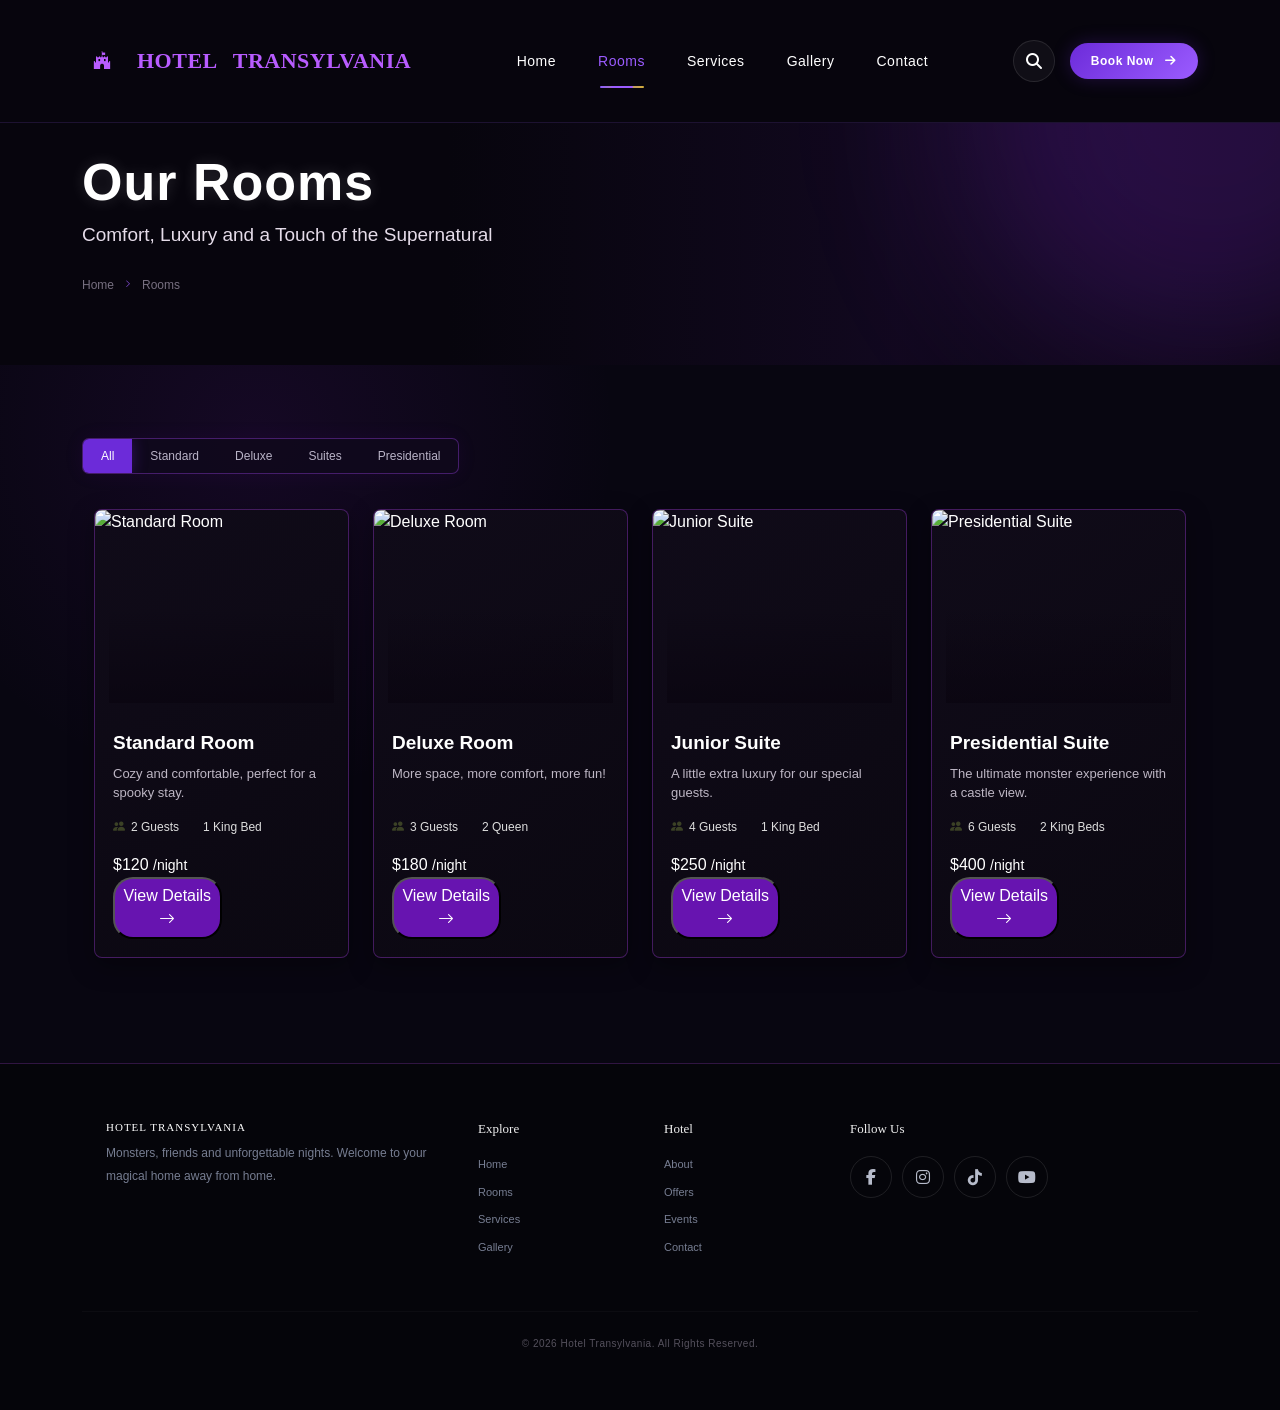
==== index1.html @ 51af5bbf "hotel 1 finish" ====
<!DOCTYPE html>
<html lang="en">

<head>
    <meta charset="UTF-8">
    <meta name="viewport" content="width=device-width, initial-scale=1.0">

    <title>Our Rooms | Hotel Transylvania</title>

    <!-- Bootstrap -->
    <link href="https://cdn.jsdelivr.net/npm/bootstrap@5.3.3/dist/css/bootstrap.min.css" rel="stylesheet">

    <!-- Bootstrap Icons -->
    <link rel="stylesheet"
        href="https://cdn.jsdelivr.net/npm/bootstrap-icons@1.11.3/font/bootstrap-icons.min.css">

    <!-- CSS -->
    <link rel="stylesheet" href="style.css">
    <link rel="icon" type="image/svg+xml" href="../brand.png" >
    <link rel="stylesheet" href="https://cdnjs.cloudflare.com/ajax/libs/font-awesome/6.5.2/css/all.min.css">

</head>

<body>
  
<nav class="navbar navbar-expand-lg fixed-top">
    <div class="container">
        <a class="navbar-brand" href="#">
            <span class="logo-icon"><i class="fa-brands fa-fort-awesome"></i></span>
            <span>HOTEL</span>
            <span>TRANSYLVANIA</span>
        </a>

        <button class="navbar-toggler" type="button" data-bs-toggle="collapse" data-bs-target="#navbarMenu">
            <i class="fa-solid fa-bars"></i>
        </button>

        <div class="collapse navbar-collapse" id="navbarMenu">
            <ul class="navbar-nav mx-auto">
                <li class="nav-item"><a class="nav-link" href="index.html">Home</a></li>
                <li class="nav-item"><a class="nav-link active" href="index1.html">Rooms</a></li>
                <li class="nav-item"><a class="nav-link" href="index3.html">Services</a></li>
                <li class="nav-item"><a class="nav-link" href="index4.html">Gallery</a></li>
                <li class="nav-item"><a class="nav-link" href="index2.html">Contact</a></li>
            </ul>

            <div class="nav-right">
               <a href="index.html" class="icon-btn" aria-label="Search">
    <i class="fa-solid fa-magnifying-glass"></i>
</a>
                <a href="index2.html" class="book-btn">Book Now <i class="fa-solid fa-arrow-right"></i></a>
            </div>
        </div>
    </div>
</nav>

    


    <section class="rooms-hero">

        <div class="hero-overlay"></div>

        <div class="container hero-content">

            <h1>Our Rooms</h1>

            <p>
                Comfort, Luxury and a Touch of the Supernatural
            </p>

            <div class="breadcrumb-custom">
                <span>Home</span>
                <i class="bi bi-chevron-right"></i>
                <span>Rooms</span>
            </div>

        </div>

    </section>



    <section class="rooms-section">

        <div class="container">

            <!-- FILTER BUTTONS -->

            <div class="room-filter">

                <button class="filter-btn active" data-filter="all">
                    All
                </button>

                <button class="filter-btn" data-filter="standard">
                    Standard
                </button>

                <button class="filter-btn" data-filter="deluxe">
                    Deluxe
                </button>

                <button class="filter-btn" data-filter="suite">
                    Suites
                </button>

                <button class="filter-btn" data-filter="presidential">
                    Presidential
                </button>

            </div>


            <div class="row g-4 rooms-container">


                <!-- STANDARD ROOM -->

                <div class="col-12 col-md-6 col-xl-3 room-item standard">

                    <div class="room-card">

                        <div class="room-image">

                            <img src="../web100/images/room4.jpg"
                                alt="Standard Room">

                            <div class="image-overlay"></div>

                        </div>


                        <div class="room-content">

                            <h3>Standard Room</h3>

                            <p class="room-description">
                                Cozy and comfortable, perfect for a spooky stay.
                            </p>


                            <div class="room-info">

                                <span>
                                    <i class="bi bi-people-fill"></i>
                                    2 Guests
                                </span>

                                <span>
                                    <i class="bi bi-bed-fill"></i>
                                    1 King Bed
                                </span>

                            </div>


                            <div class="price">
                                $120
                                <small>/night</small>
                            </div>


                            <button class="details-btn">
                                View Details
                                <i class="bi bi-arrow-right"></i>
                            </button>

                        </div>

                    </div>

                </div>



                <div class="col-12 col-md-6 col-xl-3 room-item deluxe">

                    <div class="room-card">

                        <div class="room-image">

                            <img src="../web100/images/room3.jpg"
                                alt="Deluxe Room">

                            <div class="image-overlay"></div>

                        </div>


                        <div class="room-content">

                            <h3>Deluxe Room</h3>

                            <p class="room-description">
                                More space, more comfort, more fun!
                            </p>


                            <div class="room-info">

                                <span>
                                    <i class="bi bi-people-fill"></i>
                                    3 Guests
                                </span>

                                <span>
                                    <i class="bi bi-bed-fill"></i>
                                    2 Queen
                                </span>

                            </div>


                            <div class="price">
                                $180
                                <small>/night</small>
                            </div>


                            <button class="details-btn">
                                View Details
                                <i class="bi bi-arrow-right"></i>
                            </button>

                        </div>

                    </div>

                </div>



                <div class="col-12 col-md-6 col-xl-3 room-item suite">

                    <div class="room-card">

                        <div class="room-image">

                            <img src="../web100/images/room2.jpg"
                                alt="Junior Suite">

                            <div class="image-overlay"></div>

                        </div>


                        <div class="room-content">

                            <h3>Junior Suite</h3>

                            <p class="room-description">
                                A little extra luxury for our special guests.
                            </p>


                            <div class="room-info">

                                <span>
                                    <i class="bi bi-people-fill"></i>
                                    4 Guests
                                </span>

                                <span>
                                    <i class="bi bi-bed-fill"></i>
                                    1 King Bed
                                </span>

                            </div>


                            <div class="price">
                                $250
                                <small>/night</small>
                            </div>


                            <button class="details-btn">
                                View Details
                                <i class="bi bi-arrow-right"></i>
                            </button>

                        </div>

                    </div>

                </div>



                <!-- PRESIDENTIAL SUITE -->

                <div class="col-12 col-md-6 col-xl-3 room-item presidential">

                    <div class="room-card">

                        <div class="room-image">

                            <img src="../web100/images/room1.jpg"
                                alt="Presidential Suite">

                            <div class="image-overlay"></div>

                        </div>


                        <div class="room-content">

                            <h3>Presidential Suite</h3>

                            <p class="room-description">
                                The ultimate monster experience with a castle view.
                            </p>


                            <div class="room-info">

                                <span>
                                    <i class="bi bi-people-fill"></i>
                                    6 Guests
                                </span>

                                <span>
                                    <i class="bi bi-bed-fill"></i>
                                    2 King Beds
                                </span>

                            </div>


                            <div class="price">
                                $400
                                <small>/night</small>
                            </div>


                            <button class="details-btn">
                                View Details
                                <i class="bi bi-arrow-right"></i>
                            </button>

                        </div>

                    </div>

                </div>


            </div>

        </div>

    </section>
 <footer id="contact">
    <div class="container">
        <div class="row g-5">
            <div class="col-lg-4">
                <h3 class="footer-logo">HOTEL TRANSYLVANIA</h3>
                <p>Monsters, friends and unforgettable nights. Welcome to your magical home away from home.</p>
            </div>
            <div class="col-lg-2">
                <h5>Explore</h5>
                <a href="index.html">Home</a><a href="index1.html">Rooms</a><a href="index3.html">Services</a><a href="index4.html">Gallery</a>
            </div>
            <div class="col-lg-2">
                <h5>Hotel</h5>
                <a href="#rooms">About</a><a href="#">Offers</a><a href="#">Events</a><a href="index2.html">Contact</a>
            </div>
            <div class="col-lg-4">
                <h5>Follow Us</h5>
                <div class="social-icons">
                    <a href="https://www.facebook.com/SonyPicturesAnimation/" aria-label="Facebook"><i class="fa-brands fa-facebook-f"></i></a>
                    <a href="https://www.instagram.com/sonyanimation/" aria-label="Instagram"><i class="fa-brands fa-instagram"></i></a>
                    <a href="https://www.tiktok.com/@sonypicturesanimation" aria-label="TikTok"><i class="fa-brands fa-tiktok"></i></a>
                    <a href="https://www.youtube.com/user/SonyAnimation" aria-label="YouTube"><i class="fa-brands fa-youtube"></i></a>
                </div>
            </div>
        </div>
        <hr>
        <p class="copyright">© 2026 Hotel Transylvania. All Rights Reserved.</p>
    </div>
</footer>


    <!-- ================= JAVASCRIPT ================= -->

    <script>

        const filterButtons = document.querySelectorAll(".filter-btn");
        const rooms = document.querySelectorAll(".room-item");


        filterButtons.forEach(button => {

            button.addEventListener("click", () => {

                /* Remove active from all buttons */

                filterButtons.forEach(btn => {
                    btn.classList.remove("active");
                });


                /* Add active to clicked button */

                button.classList.add("active");


                const filter = button.getAttribute("data-filter");


                rooms.forEach(room => {

                    if (filter === "all" || room.classList.contains(filter)) {

                        room.style.display = "block";

                        setTimeout(() => {
                            room.classList.add("show");
                        }, 50);

                    } else {

                        room.classList.remove("show");

                        setTimeout(() => {
                            room.style.display = "none";
                        }, 300);

                    }

                });

            });

        });

    </script>

</body>

</html>
---- style.css ----
:root{
    --bg:#080b16;
    --bg-soft:#0d1222;
    --card:#11182b;
    --card-2:#151e34;
    --text:#f5f2ff;
    --muted:#a9aec2;
    --purple:#8d5cff;
    --purple-2:#c084ff;
    --gold:#e7c77a;
    --line:rgba(255,255,255,.10);
    --shadow:0 25px 70px rgba(0,0,0,.35);
}

.icon-btn {
    display: inline-flex;
    align-items: center;
    justify-content: center;
    border: none; background: transparent;
    padding: 0; margin: 0; color: inherit;
    text-decoration: none; cursor: pointer;
    font: inherit; 
    } 
    .icon-btn:hover, .icon-btn:focus, .icon-btn:active {
    color: inherit;
    text-decoration: none;
    }


*{box-sizing:border-box}
html{scroll-behavior:smooth}
body{
    margin:0;
    background:var(--bg);
    color:var(--text);
    font-family:'Poppins',sans-serif;
    overflow-x:hidden;
}
a{text-decoration:none}
button{font-family:inherit}

.navbar{
    padding:18px 0;
    background:rgba(5,7,15,.52);
    backdrop-filter:blur(18px);
    -webkit-backdrop-filter:blur(18px);
    border-bottom:1px solid transparent;
    transition:.35s ease;
    z-index:1000;
}
.navbar:hover{background:rgba(5,7,15,.82);border-color:var(--line)}
.navbar-brand{
    display:flex;align-items:center;gap:7px;
    color:#fff!important;font-family:'Cinzel',serif;font-weight:700;
    letter-spacing:2px;font-size:13px;line-height:1.05;
    transition:.3s ease;
}
.navbar-brand span:not(.logo-icon){transition:.3s ease}
.navbar-brand:hover{transform:translateY(-2px)}
.navbar-brand:hover span:not(.logo-icon){color:var(--gold)}
.logo-icon{
    display:grid;place-items:center;width:35px;height:35px;
    ;border-radius:50%;
    color:var(--gold);font-size:16px;transition:.5s ease;
}
.navbar-brand:hover .logo-icon{transform:rotate(180deg) scale(1.08);box-shadow:0 0 25px rgba(231,199,122,.25)}
.nav-link{
    color:#d9d7e4!important;margin:0 10px;position:relative;
    font-size:13px;letter-spacing:.5px;transition:.3s ease;
}
.nav-link:before{
    content:"";position:absolute;left:50%;bottom:-8px;width:0;height:2px;
    transform:translateX(-50%);background:linear-gradient(90deg,var(--purple),var(--gold));
    transition:.35s ease;border-radius:99px;
}
.nav-link:hover,.nav-link.active{color:#fff!important}
.nav-link:hover:before,.nav-link.active:before{width:70%}
.nav-right{display:flex;align-items:center;gap:15px}
.icon-btn{
    width:42px;height:42px;border:1px solid var(--line);border-radius:50%;
    color:#fff;background:rgba(255,255,255,.04);transition:.3s ease;
}
.icon-btn:hover{transform:rotate(12deg) scale(1.08);background:var(--purple);border-color:var(--purple);box-shadow:0 10px 30px rgba(141,92,255,.35)}
.book-btn,.main-btn{
    display:inline-flex;align-items:center;gap:12px;
    padding:13px 21px;border-radius:4px;background:linear-gradient(135deg,var(--purple),#6d39e8);
    color:#fff;font-size:12px;font-weight:600;letter-spacing:.5px;
    box-shadow:0 10px 30px rgba(141,92,255,.22);
    transition:.35s ease;position:relative;overflow:hidden;
}
.book-btn:before,.main-btn:before,.availability-btn:before{
    content:"";position:absolute;inset:0;transform:translateX(-110%);
    background:linear-gradient(90deg,transparent,rgba(255,255,255,.22),transparent);
    transition:.6s ease;
}
.book-btn:hover:before,.main-btn:hover:before,.availability-btn:hover:before{transform:translateX(110%)}
.book-btn:hover,.main-btn:hover{color:#fff;transform:translateY(-4px);box-shadow:0 18px 40px rgba(141,92,255,.35)}
.book-btn i,.main-btn i,.learn-btn i{transition:.3s ease}
.book-btn:hover i,.main-btn:hover i,.learn-btn:hover i{transform:translateX(5px)}

.hero{
    min-height:100vh;display:flex;align-items:center;position:relative;overflow:hidden;
    background:
      radial-gradient(circle at 75% 30%,rgba(125,72,210,.30),transparent 30%),
      linear-gradient(90deg,rgba(4,6,14,.97) 0%,rgba(6,8,18,.78) 45%,rgba(6,8,18,.35) 100%),
      url("../web100/images/babalo.png") center/cover;
}
.hero-overlay{position:absolute;inset:0;background:linear-gradient(180deg,rgba(5,6,14,.1),rgba(5,6,14,.78))}
.hero-glow{
    position:absolute;width:480px;height:480px;right:-160px;top:15%;
    border-radius:50%;background:rgba(141,92,255,.16);filter:blur(80px);
    animation:glow 6s ease-in-out infinite alternate;
}
.hero-content{position:relative;z-index:2;padding-top:70px}
.small-title,.section-label{
    color:var(--gold);font-size:11px;letter-spacing:4px;font-weight:600;
}
.small-title i{margin-right:8px}
.hero h1{
    font-family:'Cinzel',serif;font-size:clamp(48px,7vw,92px);line-height:.96;
    margin:20px 0 25px;font-weight:700;letter-spacing:-2px;
    text-shadow:0 12px 50px rgba(0,0,0,.55);
}
.hero h1 span,.about-content h2 span,.offer-box h2 span{
    display:block;color:transparent;
    background:linear-gradient(90deg,#fff,var(--purple-2),var(--gold));
    -webkit-background-clip:text;background-clip:text;
}
.hero-text{max-width:590px;color:#c5c8d5;line-height:1.9;font-size:15px}
.hero-buttons{display:flex;gap:14px;flex-wrap:wrap;margin-top:32px}
.outline-btn{
    display:inline-flex;align-items:center;gap:10px;padding:12px 21px;
    color:#fff;border:1px solid rgba(255,255,255,.28);border-radius:4px;font-size:12px;
    transition:.35s ease;background:rgba(255,255,255,.02);
}
.outline-btn:hover{color:#fff;background:#fff;color:#111;transform:translateY(-4px);box-shadow:0 15px 35px rgba(0,0,0,.3)}
.hero-stats{display:flex;gap:40px;margin-top:65px}
.hero-stats div{display:flex;flex-direction:column;gap:2px}
.hero-stats strong{font-family:'Cinzel',serif;font-size:22px;color:#fff}
.hero-stats span{font-size:10px;letter-spacing:1.5px;color:#9398ac;text-transform:uppercase}
.scroll-down{
    position:absolute;bottom:28px;left:50%;transform:translateX(-50%);
    display:flex;align-items:center;gap:12px;color:#8d91a4;font-size:9px;letter-spacing:3px;z-index:3;
}
.scroll-down i{animation:bounce 1.7s infinite;color:var(--gold)}
.floating-bat{position:absolute;opacity:.14;font-size:34px;z-index:1;filter:grayscale(1);animation:float 7s ease-in-out infinite}
.bat-one{right:17%;top:28%}.bat-two{right:34%;top:68%;animation-delay:-3s}

.booking-section{position:relative;z-index:5;margin-top:-55px}
.booking-box{
    background:rgba(16,22,39,.92);border:1px solid rgba(255,255,255,.1);
    box-shadow:var(--shadow);backdrop-filter:blur(16px);border-radius:8px;overflow:hidden;
}
.booking-item{
    min-height:110px;padding:25px;display:flex;align-items:center;gap:17px;
    border-right:1px solid var(--line);transition:.3s ease;
}
.booking-item:hover{background:rgba(141,92,255,.07)}
.booking-item>i{font-size:21px;color:var(--gold);transition:.4s ease}
.booking-item:hover>i{transform:rotate(-12deg) scale(1.2);color:var(--purple-2)}
.booking-item small{font-size:9px;letter-spacing:2px;color:#777e96}
.booking-item p{margin:5px 0 0;font-size:12px;color:#ddd}
.availability-btn{
    width:100%;height:110px;border:0;background:var(--purple);color:#fff;
    position:relative;overflow:hidden;font-weight:600;font-size:12px;letter-spacing:.3px;
    transition:.35s ease;
}
.availability-btn i{margin-left:10px;transition:.3s ease}
.availability-btn:hover{background:#a06dff}
.availability-btn:hover i{transform:translateX(7px)}

.about-section,.features-section,.gallery-section,.offer-section{padding:120px 0}
.about-image{position:relative;border-radius:5px;z-index:1}
.about-image img{width:100%;height:600px;object-fit:cover;display:block;border-radius:5px;filter:saturate(.85)}
.image-hover{overflow:hidden}
.image-hover:before{
    content:"";position:absolute;inset:0;z-index:2;
    background:linear-gradient(135deg,rgba(141,92,255,.35),transparent 45%,rgba(231,199,122,.18));
    opacity:0;transition:.45s ease;pointer-events:none;
}
.image-hover img{transition:transform .8s cubic-bezier(.2,.8,.2,1),filter .5s ease}
.image-hover:hover:before{opacity:1}
.image-hover:hover img{transform:scale(1.07);filter:saturate(1.12)}
.image-decoration{
    position:absolute;inset:20px -20px -20px 20px;border:1px solid rgba(231,199,122,.4);
    z-index:-1;transition:.5s ease;
}
.about-image:hover .image-decoration{inset:12px -28px -28px 12px;border-color:rgba(141,92,255,.55)}
.image-badge{
    position:absolute;left:25px;bottom:25px;z-index:3;
    display:flex;align-items:center;gap:10px;padding:11px 15px;
    background:rgba(6,8,18,.8);backdrop-filter:blur(12px);border:1px solid var(--line);
    font-size:9px;letter-spacing:2px;color:#fff;transition:.35s ease;
}
.image-badge i{color:var(--gold)}
.about-image:hover .image-badge{transform:translateY(-7px)}
.about-content{padding-left:35px}
.about-content h2,.section-title,.offer-box h2{
    font-family:'Cinzel',serif;font-size:clamp(34px,4vw,55px);line-height:1.1;margin:15px 0 25px;
}
.about-content>p{color:var(--muted);line-height:1.9;font-size:14px;max-width:560px}
.mini-features{display:flex;gap:20px;margin:28px 0}
.mini-features div{
    display:flex;align-items:center;gap:10px;padding:11px 14px;border:1px solid var(--line);
    color:#cdd0dc;font-size:11px;transition:.3s ease;
}
.mini-features div:hover{border-color:rgba(141,92,255,.6);transform:translateY(-3px);background:rgba(141,92,255,.06)}
.mini-features i{color:var(--gold)}
.learn-btn{display:inline-flex;align-items:center;gap:10px;color:#fff;font-size:12px;border-bottom:1px solid var(--gold);padding-bottom:8px;transition:.3s ease}
.learn-btn:hover{color:var(--gold);padding-left:7px}

.features-section{background:linear-gradient(180deg,var(--bg),var(--bg-soft))}
.section-heading{text-align:center;margin-bottom:50px}
.section-heading .section-label{margin-bottom:10px}
.heading-text{color:#858ba0;font-size:13px}
.feature-card{
    min-height:335px;padding:32px 28px;background:linear-gradient(145deg,#11182b,#0e1424);
    border:1px solid var(--line);position:relative;overflow:hidden;border-radius:5px;
    transition:.45s cubic-bezier(.2,.8,.2,1);
}
.feature-card:before{
    content:"";position:absolute;width:170px;height:170px;right:-70px;top:-70px;border-radius:50%;
    background:radial-gradient(circle,rgba(141,92,255,.28),transparent 65%);
    transition:.5s ease;
}
.feature-card:after{
    content:"";position:absolute;left:0;bottom:0;width:0;height:2px;
    background:linear-gradient(90deg,var(--purple),var(--gold));transition:.5s ease;
}
.feature-card:hover{transform:translateY(-12px);border-color:rgba(141,92,255,.45);box-shadow:0 25px 60px rgba(0,0,0,.3)}
.feature-card:hover:before{transform:scale(2.2)}
.feature-card:hover:after{width:100%}
.feature-number{position:absolute;right:20px;top:20px;color:#30374c;font-family:'Cinzel',serif;font-size:18px;transition:.3s ease}
.feature-card:hover .feature-number{color:rgba(231,199,122,.55)}
.feature-icon{
    width:62px;height:62px;display:grid;place-items:center;border-radius:50%;
    color:var(--gold);border:1px solid rgba(231,199,122,.25);background:rgba(231,199,122,.04);
    font-size:20px;margin-bottom:30px;transition:.45s ease;
}
.feature-card:hover .feature-icon{transform:rotateY(180deg) scale(1.08);background:var(--purple);color:#fff;border-color:var(--purple);box-shadow:0 12px 30px rgba(141,92,255,.3)}
.feature-card h4{font-family:'Cinzel',serif;font-size:18px;margin-bottom:15px}
.feature-card p{color:#858ba0;font-size:12px;line-height:1.8;min-height:67px}
.feature-card a{color:#ddd;font-size:11px;display:inline-flex;gap:8px;align-items:center;transition:.3s ease}
.feature-card a i{transition:.3s ease}
.feature-card a:hover{color:var(--gold)}
.feature-card a:hover i{transform:translateX(6px)}

.gallery-grid{display:grid;grid-template-columns:1.4fr 1fr;gap:18px}
.gallery-card{min-height:280px;position:relative;border-radius:5px;overflow:hidden;background:#111}
.gallery-card.large{grid-row:span 2;min-height:578px}
.gallery-card img{width:100%;height:100%;object-fit:cover;display:block}
.gallery-caption{
    position:absolute;left:0;right:0;bottom:0;padding:25px;
    background:linear-gradient(transparent,rgba(4,6,13,.9));z-index:3;
    transform:translateY(8px);transition:.4s ease;
}
.gallery-caption span{color:var(--gold);font-size:10px;letter-spacing:2px}
.gallery-caption h3{font-family:'Cinzel',serif;font-size:20px;margin:6px 0 0}
.gallery-card:hover .gallery-caption{transform:translateY(0)}
.gallery-card:hover img{transform:scale(1.09) rotate(.4deg)}

.offer-section{padding-top:30px}
.offer-box{
    min-height:330px;position:relative;overflow:hidden;padding:60px 65px;
    display:flex;align-items:center;justify-content:space-between;gap:30px;
    background:
      radial-gradient(circle at 75% 50%,rgba(141,92,255,.24),transparent 30%),
      linear-gradient(120deg,#121a30,#0b1020);
    border:1px solid var(--line);border-radius:7px;box-shadow:var(--shadow);
}
.offer-orb{position:absolute;width:240px;height:240px;right:18%;border:1px solid rgba(231,199,122,.15);border-radius:50%;box-shadow:0 0 80px rgba(141,92,255,.12)}
.offer-box>div:not(.offer-orb){position:relative;z-index:2}
.offer-box h2{margin-bottom:15px}
.offer-box p:not(.section-label){max-width:550px;color:#8e95aa;font-size:13px;line-height:1.8}
.offer-box .main-btn{position:relative;z-index:2;white-space:nowrap}

footer{padding:75px 0 25px;background:#060811;border-top:1px solid var(--line)}
.footer-logo{font-family:'Cinzel',serif;font-size:19px;letter-spacing:2px}
footer p{color:#767d91;font-size:12px;line-height:1.9}
footer h5{font-family:'Cinzel',serif;font-size:13px;margin-bottom:20px;color:#eee}
footer a:not(.social-icons a){display:block;color:#777e92;font-size:11px;margin-bottom:11px;transition:.25s ease}
footer a:not(.social-icons a):hover{color:var(--gold);padding-left:5px}
.social-icons{display:flex;gap:10px}
.social-icons a{
    width:42px;height:42px;display:grid;place-items:center;border:1px solid var(--line);
    border-radius:50%;color:#b7bccb;transition:.35s ease;
}
.social-icons a:hover{color:#fff;background:var(--purple);border-color:var(--purple);transform:translateY(-6px) rotate(8deg);box-shadow:0 12px 30px rgba(141,92,255,.3)}
footer hr{border-color:var(--line);margin:45px 0 22px}
.copyright{text-align:center;margin:0;font-size:10px!important;letter-spacing:.5px}

@keyframes glow{from{transform:scale(1);opacity:.55}to{transform:scale(1.25);opacity:1}}
@keyframes bounce{0%,100%{transform:translateY(0)}50%{transform:translateY(7px)}}
@keyframes float{0%,100%{transform:translate(0,0) rotate(-6deg)}50%{transform:translate(25px,-25px) rotate(8deg)}}

@media(max-width:991px){
    .navbar{background:rgba(5,7,15,.9)}
    .navbar-collapse{padding:20px 0}
    .nav-right{margin-top:15px}
    .hero{min-height:850px}
    .booking-section{margin-top:-30px}
    .booking-item{border-right:0;border-bottom:1px solid var(--line)}
    .availability-btn{height:80px}
    .about-content{padding-left:0}
    .about-image img{height:500px}
    .offer-box{padding:45px 35px;flex-direction:column;align-items:flex-start}
}
@media(max-width:767px){
    .hero h1{font-size:48px}
    .hero-stats{gap:20px;flex-wrap:wrap}
    .hero-stats strong{font-size:18px}
    .hero-stats span{font-size:8px}
    .about-section,.features-section,.gallery-section{padding:80px 0}
    .gallery-grid{display:grid;grid-template-columns:1fr}
    .gallery-card,.gallery-card.large{min-height:330px;grid-row:auto}
    .mini-features{flex-direction:column}
    .about-image img{height:420px}
    .offer-box h2{font-size:38px}
    .offer-box{padding:38px 25px}
}
@media(prefers-reduced-motion:reduce){
    *,*:before,*:after{scroll-behavior:auto!important;animation:none!important;transition:none!important}
}



* {
    margin: 0;
    padding: 0;
    box-sizing: border-box;
}

body {
    background: #080611;
    color: white;
    font-family: Georgia, "Times New Roman", serif;
    overflow-x: hidden;
}


/* =========================================
   HERO
========================================= */

.rooms-hero {
    height: 285px;

    background-image:
        url("../web100/images/babalololo.jpg");

    background-size: cover;
    background-position: center;

    position: relative;

    display: flex;
    align-items: center;

    overflow: hidden;
}


/* Dark overlay */

.hero-overlay {
    position: absolute;
    inset: 0;

    background:
        linear-gradient(
            90deg,
            rgba(4, 2, 10, 0.94),
            rgba(20, 3, 25, 0.65),
            rgba(5, 2, 12, 0.35)
        );
}


/* Purple glow */

.rooms-hero::after {
    content: "";

    position: absolute;

    width: 500px;
    height: 500px;

    right: -180px;
    top: -220px;

    background: rgba(154, 47, 255, 0.20);

    filter: blur(80px);

    border-radius: 50%;

    animation: glowMove 6s ease-in-out infinite alternate;
}


@keyframes glowMove {

    from {
        transform: translateY(-20px);
    }

    to {
        transform: translateY(60px);
    }

}


/* Hero content */

.hero-content {
    position: relative;
    z-index: 2;

    animation: heroAppear 1.2s ease forwards;
}


@keyframes heroAppear {

    from {
        opacity: 0;
        transform: translateY(30px);
    }

    to {
        opacity: 1;
        transform: translateY(0);
    }

}


.hero-content h1 {
    font-size: 52px;

    font-weight: 700;

    letter-spacing: 1px;

    margin-bottom: 8px;

    text-shadow:
        0 0 15px rgba(255,255,255,0.15);
}


.hero-content p {
    font-size: 19px;

    color: #e5dce9;

    margin-bottom: 27px;
}


.breadcrumb-custom {
    display: flex;

    align-items: center;

    gap: 10px;

    font-size: 14px;

    color: #eee;
}


.breadcrumb-custom i {
    font-size: 11px;

    color: #b35cff;
}


/* =========================================
   ROOMS SECTION
========================================= */

.rooms-section {
    min-height: 650px;

    padding: 38px 0 70px;

    background:
        radial-gradient(
            circle at 20% 10%,
            rgba(117, 28, 178, 0.12),
            transparent 30%
        ),
        #080611;
}


/* =========================================
   FILTER
========================================= */

.room-filter {
    display: inline-flex;

    border: 1px solid rgba(170, 70, 255, 0.35);

    border-radius: 7px;

    overflow: hidden;

    margin-bottom: 35px;

    background: rgba(16, 9, 28, 0.9);

    box-shadow:
        0 0 20px rgba(116, 28, 180, 0.08);
}


.filter-btn {
    border: none;

    background: transparent;

    color: #ddd;

    padding: 11px 22px;

    font-family: inherit;

    font-size: 15px;

    cursor: pointer;

    transition: all 0.35s ease;
}


.filter-btn:hover {
    color: white;

    background: rgba(137, 44, 201, 0.2);

    box-shadow:
        inset 0 -2px 0 #a941ff;
}


.filter-btn.active {
    color: white;

    background:
        linear-gradient(
            135deg,
            #9c38ed,
            #7026bb
        );

    box-shadow:
        0 0 18px rgba(159, 53, 241, 0.5);
}


/* =========================================
   ROOM CARD
========================================= */

.room-item {
    transition:
        opacity 0.35s ease,
        transform 0.35s ease;
}


.room-card {
    height: 100%;

    background:
        linear-gradient(
            145deg,
            #100b19,
            #0b0811
        );

    border: 1px solid rgba(143, 53, 198, 0.42);

    border-radius: 8px;

    overflow: hidden;

    position: relative;

    transition:
        transform 0.45s cubic-bezier(.2,.8,.2,1),
        box-shadow 0.45s ease,
        border-color 0.45s ease;

    box-shadow:
        0 8px 25px rgba(0,0,0,0.35);
}


/* Luxury hover */

.room-card:hover {

    transform:
        translateY(-12px)
        scale(1.015);

    border-color: rgba(188, 83, 255, 0.85);

    box-shadow:
        0 20px 45px rgba(0,0,0,0.55),
        0 0 25px rgba(148, 40, 210, 0.25);
}


/* =========================================
   IMAGE
========================================= */

.room-image {
    height: 205px;

    position: relative;

    overflow: hidden;
}


.room-image img {
    width: 100%;
    height: 100%;

    object-fit: cover;

    display: block;

    transition:
        transform 0.7s cubic-bezier(.2,.8,.2,1),
        filter 0.5s ease;
}


.room-card:hover .room-image img {

    transform: scale(1.1);

    filter:
        brightness(1.08)
        saturate(1.15);
}


/* Image dark gradient */

.image-overlay {
    position: absolute;

    inset: 0;

    background:
        linear-gradient(
            to bottom,
            transparent 50%,
            rgba(9, 4, 15, 0.65)
        );

    pointer-events: none;
}


/* Purple light sweep */

.room-image::after {

    content: "";

    position: absolute;

    top: 0;
    left: -120%;

    width: 70%;
    height: 100%;

    background:
        linear-gradient(
            90deg,
            transparent,
            rgba(255,255,255,0.13),
            transparent
        );

    transform: skewX(-20deg);

    transition: left 0.8s ease;

}


.room-card:hover .room-image::after {

    left: 140%;

}


/* =========================================
   CARD CONTENT
========================================= */

.room-content {
    padding: 17px 18px 18px;
}


.room-content h3 {

    font-size: 19px;

    margin-bottom: 9px;

    font-weight: 600;

    color: #fff;

    transition:
        color 0.3s ease,
        letter-spacing 0.3s ease;
}


.room-card:hover h3 {

    color: #d48cff;

    letter-spacing: 0.4px;

}


.room-description {

    font-size: 13px;

    line-height: 1.5;

    min-height: 42px;

    color: #bdb6c4;

    margin-bottom: 12px;
}


/* =========================================
   ROOM INFO
========================================= */

.room-info {

    display: flex;

    gap: 18px;

    margin-bottom: 17px;

    color: #ddd;

    font-size: 12px;
}


.room-info span {

    display: flex;

    align-items: center;

    gap: 6px;

}


.room-info i {

    color: #bd54}

    .details-btn{
        border-radius: 20px ;
        background-color: #6714b0;
        color: white;
        width: 50%;
        padding: 5px;

    }


    *{
     margin: 0;
     padding: 0;
     box-sizing: border-box; 
}
body {
     background: #090812;
     color: #ffffff;
     font-family: Arial, sans-serif;
 }
.navbar { 
    background: rgba(5, 5, 12, 0.94);
     border-bottom: 1px solid rgba(183, 93, 255, 0.25);
     padding: 13px 0;
     z-index: 1000; 
}
.navbar-brand {
     font-size: 16px; 
    font-weight: bold;
     letter-spacing: 1px; 
}
.navbar-brand span {
     color: #b85cff;
     font-size: 22px;
     margin-right: 5px;
 }
.nav-link { color: #d8d4e5 !important;
     font-size: 13px; margin: 0 13px; 
    transition: 0.3s; 
}
.nav-link:hover, .nav-link.active { 
    color: #c467ff !important;
 }
.book-btn {
     background: linear-gradient(135deg, #8f32d7, #c65cff);
     color: white;
     border: none;
     border-radius: 5px; 
    padding: 9px 20px;
     font-size: 12px;
     transition: 0.3s;
 }
.book-btn:hover {
     transform: translateY(-2px);
     box-shadow: 0 0 20px rgba(190, 75, 255, 0.5); 
}
.hero {
     min-height: 310px;
     position: relative; 
    display: flex;
     align-items: center; 
    background-image: url("https://images.unsplash.com/photo-1518709268805-4e9042af9f23?auto=format&fit=crop&w=1600&q=80");
     background-size: cover;
    background-position: center; overflow: hidden; 
}
.hero-overlay {
     position: absolute; 
    inset: 0;
     background: linear-gradient( 90deg, rgba(8, 5, 20, 0.95), rgba(29, 12, 55, 0.75), rgba(8, 5, 20, 0.8) ); 
}
.hero-content {
     position: relative;
     z-index: 2;
     padding-top: 50px;
 }
.small-title { color: #bb62f7; font-size: 11px;
     letter-spacing: 3px; margin-bottom: 8px;
 }
.hero h1 {
     font-size: 42px; 
    font-weight: 700; 
    margin-bottom: 5px;
 }
.hero p {
     color: #ddd8e8; 
}
.breadcrumb-text { 
    margin-top: 18px;
     color: #aaa5b5; font-size: 12px; 
}
.breadcrumb-text span {
     color: #b855f0;
     margin: 0 8px;
 }
.contact-section { 
    padding: 65px 0; 
    background: radial-gradient(circle at 50% 0%, rgba(101, 28, 148, 0.16), transparent 40%), #090812;
 }
.contact-info, .contact-form, .hotel-card { 
    height: 100%;
     border: 1px solid rgba(169, 75, 230, 0.3);
     background: rgba(19, 15, 34, 0.88);
     border-radius: 10px;
 }
.contact-info {
     padding: 27px 22px; 
}
.contact-info h3 {
     font-size: 20px;
     margin-bottom: 25px;
 }
.info-item {
     display: flex;
     gap: 13px;
     margin-bottom: 24px;
 }
.icon {
     width: 34px;
     height: 34px; min-width: 34px; display: flex; align-items: center; justify-content: center;
     background: rgba(160, 58, 218, 0.18);
     border: 1px solid rgba(190, 76, 255, 0.4);
     color: #c25cff; 
    border-radius: 50%;
 }
.info-item h5 {
     font-size: 13px;
     margin-bottom: 4px;
 }
.info-item p {
     color: #d2ceda;
     font-size: 11px;
     margin-bottom: 2px;
 }
.info-item small {
     color: #85808e;
     font-size: 9px;
 }
.follow {
     border-top: 1px solid rgba(255,255,255,0.08);
     padding-top: 20px;
 }
.follow h5 {
     font-size: 13px;
     margin-bottom: 12px; 
}
.socials {
     display: flex;
     gap: 8px; 
}
.socials a {
     width: 29px; 
    height: 29px; 
    display: flex;
     justify-content: center;
     align-items: center;
     color: #b85aff;
     border: 1px solid rgba(18
    5, 83, 255, 0.4); border-radius: 50%;
     text-decoration: none; 
    transition: 0.3s;
 }
.socials a:hover { 
    color: white;
     background: #a43bd5;
     transform: translateY(-4px); }
.contact-form {
     padding: 28px; 
}
.section-heading p {
     color: #b65bf2;
     font-size: 10px;
     letter-spacing: 2px; 
    margin-bottom: 4px;
 }
.section-heading h2 { 
    font-size: 21px;
     margin-bottom: 4px; 
}
.section-heading span {
     color: #8f899a;
     font-size: 11px;
 }
form {
     margin-top: 22px; 
}
label { 
    display: block;
     font-size: 11px; 
    color: #c9c4d1;
     margin: 12px 0 6px; 
}
.form-control, .form-select {
     background: #11101d;
     border: 1px solid #343047; 
    color: white; 
    font-size: 11px;
     border-radius: 5px;
     padding: 10px 12px;
 }
.form-control:focus, .form-select:focus {
     background: #11101d; 
    color: white; 
    border-color: #a94ce0;
     box-shadow: 0 0 0 0.15rem rgba(174, 66, 231, 0.15);
 }
.form-control::placeholder {
     color: #686375; 
}
.form-select option {
     background: #11101d;
 }
textarea {
     resize: none;
 }
.send-btn {
     margin-top: 17px;
     background: linear-gradient(135deg, #8c2bd0, #c04cff);
     border: none;
     color: white; 
    padding: 10px 19px;
     border-radius: 5px; 
    font-size: 11px; 
    transition: 0.3s;
 }
.send-btn i {
     margin-left: 7px; 
}
.send-btn:hover {
     transform: translateY(-3px);
     box-shadow: 0 7px 25px rgba(178, 61, 239, 0.35);
 }
.hotel-card {
     min-height: 100%; 
    padding: 30px 15px;
     display: flex; 
    flex-direction: column; 
    align-items: center;
     justify-content: center;
     text-align: center;
     background: linear-gradient(rgba(17, 10, 31, 0.82), rgba(10, 7, 18, 0.95)), url("https://images.unsplash.com/photo-1510798831971-661eb04b3739?auto=format&fit=crop&w=800&q=80"); 
    background-size: cover;
     background-position: center;
 }
.bat { color: #c75cff;
     font-size: 30px;
     margin-bottom: 15px; 
}
.hotel-card h2 { 
    font-size: 13px; letter-spacing: 4px; margin-bottom: 2px; }
.hotel-card h1 {
     color: #d0cbd6;
     font-size: 20px; 
    letter-spacing: 2px;
 }
.line {
     width: 80px;
     height: 1px;
     background: #9c43d2;
     margin: 14px 0;
 }
.hotel-card p {
     color: #9e98a9;
     font-size: 10px;
     font-style: italic;
 }
.castle-icon {
     margin-top: 18px; 
    color: #a847df;
     font-size: 42px; 
}
.location-box {
     margin-top: 28px;
     padding: 22px 25px;
     display: flex;
     align-items: center;
     gap: 18px;
     border: 1px solid rgba(164, 67, 221, 0.3); border-radius: 10px; background: linear-gradient(rgba(20, 12, 35, 0.9), rgba(11, 8, 19, 0.9)), url("https://images.unsplash.com/photo-1500534623283-312aade485b7?auto=format&fit=crop&w=1600&q=80");
     background-size: cover; background-position: center; }
.location-box > div:first-child {
     width: 48px;
     height: 48px;
     min-width: 48px; 
    display: flex;
     align-items: center;
     justify-content: center;
     background: rgba(166, 64, 224, 0.2);
     border: 1px solid rgba(187, 75, 240, 0.4); 
    border-radius: 50%;
     color: #c15cff;
     font-size: 20px; 
}
.location-box h3 {
     font-size: 15px;
     margin-bottom: 5px; 
}
.location-box p { color: #918b9a;
     font-size: 11px;
     margin: 0;
 }
.direction-btn {
     margin-left: auto; 
    white-space: nowrap;
     background: transparent; 
    border: 1px solid #a848dc;
     color: #c261f5;
     padding: 9px 16px;
     border-radius: 5px; 
    font-size: 10px;
     transition: 0.3s;
 }
.direction-btn:hover {
     background: #9c3dd2;
     color: white;
 }
footer {
     background: #05050a;
     border-top: 1px solid rgba(176, 70, 232, 0.25); padding: 22px 0; 
}
.footer-content {
     display: flex; 
    justify-content: space-between; 
    align-items: center; 
    gap: 20px;
 }
.footer-logo {
     font-size: 11px; letter-spacing: 1px;
 }
.footer-logo span {
     color: #bd59f5;
     margin-right: 5px;
 }
.footer-links {
     display: flex; gap: 20px;
 }
.footer-links a {
     color: #85808e;
     text-decoration: none;
     font-size: 10px; 
    transition: 0.3s;
 }
.footer-links a:hover {
     color: #c05bfa;
 }
.copyright {
     color: #55515d;
     font-size: 9px;
 }
@media (max-width: 991px) {
.navbar-nav {
    margin-top: 15px;
}

.book-btn {
    margin-top: 10px;
}

.hero {
    min-height: 280px;
}

.hotel-card {
    min-height: 300px;
}
}
@media (max-width: 767px) {
.hero h1 {
    font-size: 34px;
}

.contact-section {
    padding: 40px 0;
}

.contact-info,
.contact-form,
.hotel-card {
    margin-bottom: 5px;
}

.location-box {
    flex-direction: column;
    text-align: center;
}

.direction-btn {
    margin-left: 0;
}

.footer-content {
    flex-direction: column;
    text-align: center;
}

.footer-links {
    flex-wrap: wrap;
    justify-content: center;
}
}
@media (max-width: 400px) {
.hero h1 {
    font-size: 29px;
}

.contact-form {
    padding: 20px 15px;
}

.footer-links {
    gap: 12px;
}
}


/* =====================================================
   COLOR PALETTE
===================================================== */

:root {

  /* Main Background */
  --bg-main: #07050D;

  /* Cards */
  --bg-card: #0F0A18;

  /* Purple */
  --purple-main: #6C2BD9;
  --purple-light: #9B5CFF;

  /* Dark Purple */
  --purple-dark: #32145F;
  --purple-deep: #1A0B2E;

  /* Night Blue */
  --night-blue: #111A3A;
  --blue-purple: #25205A;

  /* White */
  --white: #FFFFFF;
  --white-soft: #F5F2FA;

  /* Text */
  --text-light: #B9B3C7;
  --text-muted: #777080;

  /* Gold */
  --gold: #D4AF37;
  --gold-light: #F0D477;

  /* Dracula Red */
  --dracula-red: #8B1E3F;
}



/* =====================================================
   GENERAL
===================================================== */

* {
  margin: 0;
  padding: 0;
  box-sizing: border-box;
}

html {
  scroll-behavior: smooth;
}

body {

  background-color: var(--bg-main);

  color: var(--white);

  font-family: "Inter", sans-serif;

  min-height: 100vh;
}



/* =====================================================
   NAVBAR
===================================================== */

.navbar {

  background: rgba(7, 5, 13, 0.96);

  backdrop-filter: blur(12px);

  border-bottom: 1px solid rgba(155, 92, 255, 0.15);

  padding: 14px 0;

}



/* LOGO */

.navbar-brand {

  display: flex;

  align-items: center;

  gap: 10px;

  color: var(--white);

  font-family: "Cinzel", serif;

  font-size: 16px;

  font-weight: 600;

  letter-spacing: 1px;

  text-decoration: none;

}



.navbar-brand:hover {

  color: var(--white);

}



.logo-icon {

  width: 30px;

  height: 30px;

  display: flex;

  align-items: center;

  justify-content: center;

  color: var(--purple-light);

  font-size: 17px;

}



/* NAV LINKS */

.navbar-nav {

  gap: 28px;

}



.nav-link {

  color: var(--text-light) !important;

  font-size: 13px;

  font-weight: 500;

  position: relative;

  transition: 0.3s;

}



.nav-link:hover {

  color: var(--purple-light) !important;

}



.nav-link.active {

  color: var(--white) !important;

}



.nav-link.active::after {

  content: "";

  position: absolute;

  left: 50%;

  bottom: -8px;

  transform: translateX(-50%);

  width: 22px;

  height: 2px;

  background: var(--purple-light);

  border-radius: 5px;

}



/* RIGHT SIDE */

.navbar-right {

  display: flex;

  align-items: center;

  gap: 22px;

}



.search-icon {

  color: var(--white-soft);

  font-size: 14px;

  cursor: pointer;

  transition: 0.3s;

}



.search-icon:hover {

  color: var(--purple-light);

}



/* BOOK BUTTON */

.book-btn {

  text-decoration: none;

  color: var(--white);

  background: linear-gradient(
    135deg,
    var(--purple-main),
    var(--purple-light)
  );

  padding: 9px 21px;

  border-radius: 25px;

  font-size: 12px;

  font-weight: 600;

  transition: 0.3s;

  box-shadow: 0 0 18px rgba(108, 43, 217, 0.25);

}



.book-btn:hover {

  color: var(--white);

  transform: translateY(-2px);

  box-shadow: 0 0 25px rgba(155, 92, 255, 0.45);

}



/* =====================================================
   HERO
===================================================== */

.hero-section {

  position: relative;

  min-height: 310px;

  display: flex;

  align-items: center;

  overflow: hidden;

  background-image:

    url("../web100/images/hotal.jpg");

  background-size: cover;

  background-position: center;

}



/* DARK OVERLAY */

.hero-overlay {

  position: absolute;

  inset: 0;

  background:

    linear-gradient(
      90deg,
      rgba(7, 5, 13, 0.98) 0%,
      rgba(7, 5, 13, 0.78) 35%,
      rgba(26, 11, 46, 0.55) 70%,
      rgba(7, 5, 13, 0.35) 100%
    );

}



/* HERO CONTENT */

.hero-content {

  position: relative;

  z-index: 2;

  padding-top: 60px;

}



.hero-small-title {

  color: var(--purple-light);

  font-size: 11px;

  letter-spacing: 3px;

  font-weight: 600;

  margin-bottom: 12px;

}



.hero h1 {

  font-family: "Cinzel", serif;

  font-size: 48px;

  font-weight: 600;
}




.hero-description {

  color: var(--white-soft);

  font-size: 16px;

  margin-bottom: 17px;

}



.breadcrumb-custom {

  display: flex;

  align-items: center;

  gap: 10px;

  color: var(--text-muted);

  font-size: 12px;

}



.breadcrumb-custom i {

  font-size: 8px;

  color: var(--purple-light);

}



.breadcrumb-custom .current {

  color: var(--purple-light);

}



/* =====================================================
   GALLERY SECTION
===================================================== */

.gallery-section {

  background: var(--bg-main);

  padding: 22px 0 60px;

}



/* =====================================================
   FILTER
===================================================== */

.filter-wrapper {

  display: inline-flex;

  align-items: center;

  background: var(--bg-card);

  border: 1px solid var(--purple-dark);

  border-radius: 8px;

  overflow: hidden;

  margin-bottom: 16px;

}



.filter-btn {

  color: var(--text-light);

  text-decoration: none;

  font-size: 12px;

  padding: 8px 18px;

  transition: 0.3s;

}



.filter-btn:hover {

  color: var(--white);

  background: var(--purple-deep);

}



.filter-btn.active {

  color: var(--white);

  background: var(--purple-main);

  box-shadow: 0 0 15px rgba(108, 43, 217, 0.35);

}



/* =====================================================
   GALLERY CARD
===================================================== */

.gallery-card {

  position: relative;

  height: 170px;

  overflow: hidden;

  border-radius: 5px;

  background: var(--bg-card);

  border: 1px solid rgba(108, 43, 217, 0.35);

  cursor: pointer;

}



.gallery-card img {

  width: 100%;

  height: 100%;

  object-fit: cover;

  display: block;

  transition: transform 0.5s ease;

}



.gallery-card::after {

  content: "";

  position: absolute;

  inset: 0;

  background: linear-gradient(
    to top,
    rgba(7, 5, 13, 0.9),
    transparent 60%
  );

  pointer-events: none;

}



.gallery-card:hover img {

  transform: scale(1.08);

}



.gallery-card:hover {

  border-color: var(--purple-light);

  box-shadow:

    0 0 0 1px rgba(155, 92, 255, 0.25),

    0 8px 30px rgba(0, 0, 0, 0.5);

}



/* =====================================================
   IMAGE OVERLAY
===================================================== */

.image-overlay {

  position: absolute;

  left: 14px;

  right: 14px;

  bottom: 12px;

  z-index: 3;

  display: flex;

  align-items: flex-end;

  justify-content: space-between;

}



.image-overlay span {

  display: block;

  color: var(--gold-light);

  font-size: 8px;

  font-weight: 600;

  letter-spacing: 1.5px;

  margin-bottom: 3px;

}



.image-overlay h3 {

  color: var(--white);

  font-family: "Cinzel", serif;

  font-size: 14px;

  margin: 0;

}



.image-overlay > i {

  color: var(--white);

  font-size: 12px;

  width: 27px;

  height: 27px;

  display: flex;

  align-items: center;

  justify-content: center;

  border-radius: 50%;

  background: rgba(108, 43, 217, 0.8);

  opacity: 0;

  transform: translateY(5px);

  transition: 0.3s;

}



.gallery-card:hover .image-overlay > i {

  opacity: 1;

  transform: translateY(0);

}



/* =====================================================
   MOBILE
===================================================== */

@media (max-width: 991px) {

  .navbar-nav {

    gap: 5px;

    margin-top: 15px;

  }



  .navbar-right {

    margin-top: 15px;

    padding-bottom: 10px;

  }



  .hero h1 {

    font-size: 40px;

  }

}



@media (max-width: 576px) {

  .hero-section {

    min-height: 280px;

  }



  .hero h1 {

    font-size: 34px;

  }



  .hero-description {

    font-size: 14px;

  }



  .filter-wrapper {

    width: 100%;

    flex-wrap: wrap;

  }



  .filter-btn {

    flex: 1;

    text-align: center;

    padding: 9px 8px;

  }



  .gallery-card {

    height: 220px;

  }

}



* {
  box-sizing: border-box;
}

body {
  margin: 0;

  padding: 0;

  background-color: #07050d;

  color: #ffffff;

  font-family: Arial, sans-serif;
}

/* =========================

   NAVBAR

========================= */

.navbar {
  background-color: #07050d;

  padding: 14px 40px;
}

.navbar-brand {
  color: #ffffff !important;

  font-weight: bold;

  font-size: 17px;

  letter-spacing: 0.5px;
}

.navbar-nav {
  gap: 10px;
}

.navbar-nav .nav-link {
  color: #ffffff !important;

  font-size: 14px;

  margin: 0 8px;

  transition: 0.3s;
}

.navbar-nav .nav-link:hover,
.navbar-nav .nav-link.active {
  color: #9b5cff !important;
}

.navbar .btn {
  background-color: #6c2bd9;

  color: #ffffff;

  border: none;

  border-radius: 20px;

  padding: 8px 20px;

  font-size: 13px;
}

.navbar .btn:hover {
  background-color: #9b5cff;
}

/* =========================

   SERVICES BANNER

========================= */

.services-banner {
  position: relative;

  width: 100%;

  height: 300px;

  overflow: hidden;
}

.services-banner > img {
  width: 100%;

  height: 100%;

  object-fit: cover;

  object-position: center;

  display: block;
}

.banner-content {
  position: absolute;

  top: 50%;

  left: 9%;

  transform: translateY(-50%);

  color: #ffffff;
}

.banner-content h1 {
  font-size: 40px;

  font-weight: bold;

  margin: 0 0 8px 0;
}

.banner-content p {
  font-size: 15px;

  color: #f5f2fa;

  margin: 0 0 8px 0;
}

.breadcrumb {
  color: #d4af37;

  font-size: 12px;
}

/* =========================

   SERVICES CARDS SECTION

========================= */

.container {
  padding-top: 35px;

  padding-bottom: 35px;
}

.services-section {
  background-color: #07050d;
}

.row {
  margin-left: 0;

  margin-right: 0;
}

.service-card {
  background-color: #0f0a18;

  border: 1px solid #32145f;

  border-radius: 8px;

  overflow: hidden;

  height: 100%;

  transition: 0.3s;
}

.service-card:hover {
  transform: translateY(-5px);

  border-color: #9b5cff;
}

.service-card > img {
  width: 100%;

  height: 155px;

  object-fit: cover;

  object-position: center;

  display: block;
}

.service-content {
  padding: 13px 15px 15px;
}

.service-content h3 {
  color: #ffffff;

  font-size: 17px;

  font-weight: bold;

  margin: 0 0 7px 0;
}

.service-content p {
  color: #b9b3c7;

  font-size: 12px;

  line-height: 1.5;

  margin: 0;
}

/* =========================

   FOOTER / BOTTOM CTA

========================= */

.services-footer {
  position: relative;

  width: 100%;

  height: 180px;

  overflow: hidden;

  margin-top: 5px;
}

.services-footer > img {
  width: 100%;

  height: 100%;

  object-fit: cover;

  object-position: center;

  display: block;
}

.services-footer .footer-content {
  position: absolute;

  top: 50%;

  left: 32%;

  transform: translateY(-50%);

  color: #ffffff;
}

.services-footer .footer-content h2 {
  font-size: 22px;

  font-weight: bold;

  margin: 0 0 5px 0;
}

.services-footer .footer-content p {
  color: #f5f2fa;

  font-size: 14px;

  margin: 0 0 12px 0;
}

.services-footer .footer-content .btn {
  background-color: #6c2bd9;

  color: #ffffff;

  border: 1px solid #9b5cff;

  padding: 6px 15px;

  border-radius: 5px;

  font-size: 12px;
}

.services-footer .footer-content .btn:hover {
  background-color: #9b5cff;
}

/* =========================

   RESPONSIVE

========================= */

@media (max-width: 768px) {
  .navbar {
    padding: 12px 20px;
  }

  .services-banner {
    height: 240px;
    padding-top: 400;
  }

  .banner-content {
    left: 6%;
  }

  .banner-content h1 {
    font-size: 30px;
  }

  .banner-content p {
    font-size: 13px;
  }

  .service-card > img {
    height: 170px;
  }

  .services-footer {
    height: 200px;
  }

  .services-footer .footer-content {
    left: 30%;
  }

  .services-footer .footer-content h2 {
    font-size: 18px;
  }
}



.navbar{
    padding: 1px 0 !important;
}

.navbar-brand{
    font-size: 14px !important;
}

.logo-icon{
    width: 40px !important;
    height: 40px !important;
    font-size: 18px !important;
}

body{
    padding-top: 80px;
}
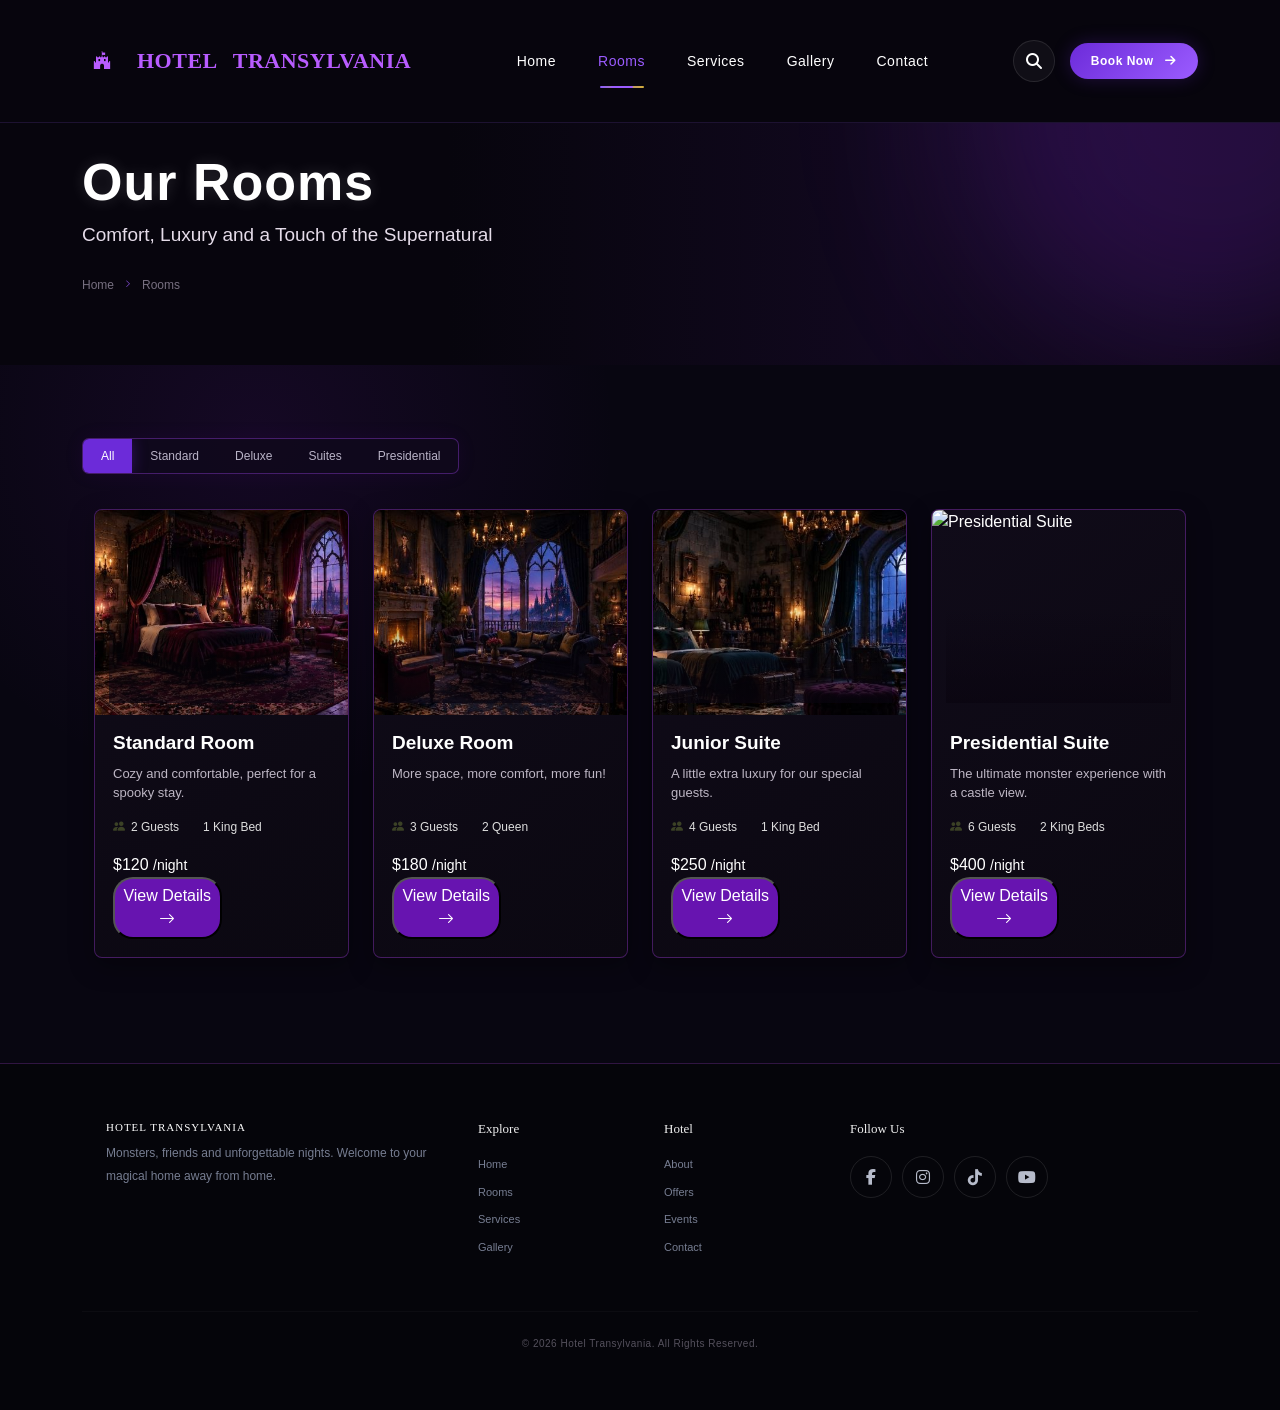
==== commit f5f3a45b: "hotel 6 finish" ====
--- a/index1.html
+++ b/index1.html
@@ -16,7 +16,7 @@
 
     <!-- CSS -->
     <link rel="stylesheet" href="style.css">
-    <link rel="icon" type="image/svg+xml" href="../brand.png" >
+    <link rel="icon" type="image/svg+xml" href="img/brand.png" >
     <link rel="stylesheet" href="https://cdnjs.cloudflare.com/ajax/libs/font-awesome/6.5.2/css/all.min.css">
 
 </head>
@@ -85,7 +85,7 @@
 
         <div class="container">
 
-            <!-- FILTER BUTTONS -->
+           
 
             <div class="room-filter">
 
@@ -115,7 +115,6 @@
             <div class="row g-4 rooms-container">
 
 
-                <!-- STANDARD ROOM -->
 
                 <div class="col-12 col-md-6 col-xl-3 room-item standard">
 
@@ -123,7 +122,7 @@
 
                         <div class="room-image">
 
-                            <img src="../web100/images/room4.jpg"
+                            <img src="img/room4.jpg"
                                 alt="Standard Room">
 
                             <div class="image-overlay"></div>
@@ -180,7 +179,7 @@
 
                         <div class="room-image">
 
-                            <img src="../web100/images/room3.jpg"
+                            <img src="img/room3.jpg"
                                 alt="Deluxe Room">
 
                             <div class="image-overlay"></div>
@@ -237,7 +236,7 @@
 
                         <div class="room-image">
 
-                            <img src="../web100/images/room2.jpg"
+                            <img src="img/room2.jpg"
                                 alt="Junior Suite">
 
                             <div class="image-overlay"></div>
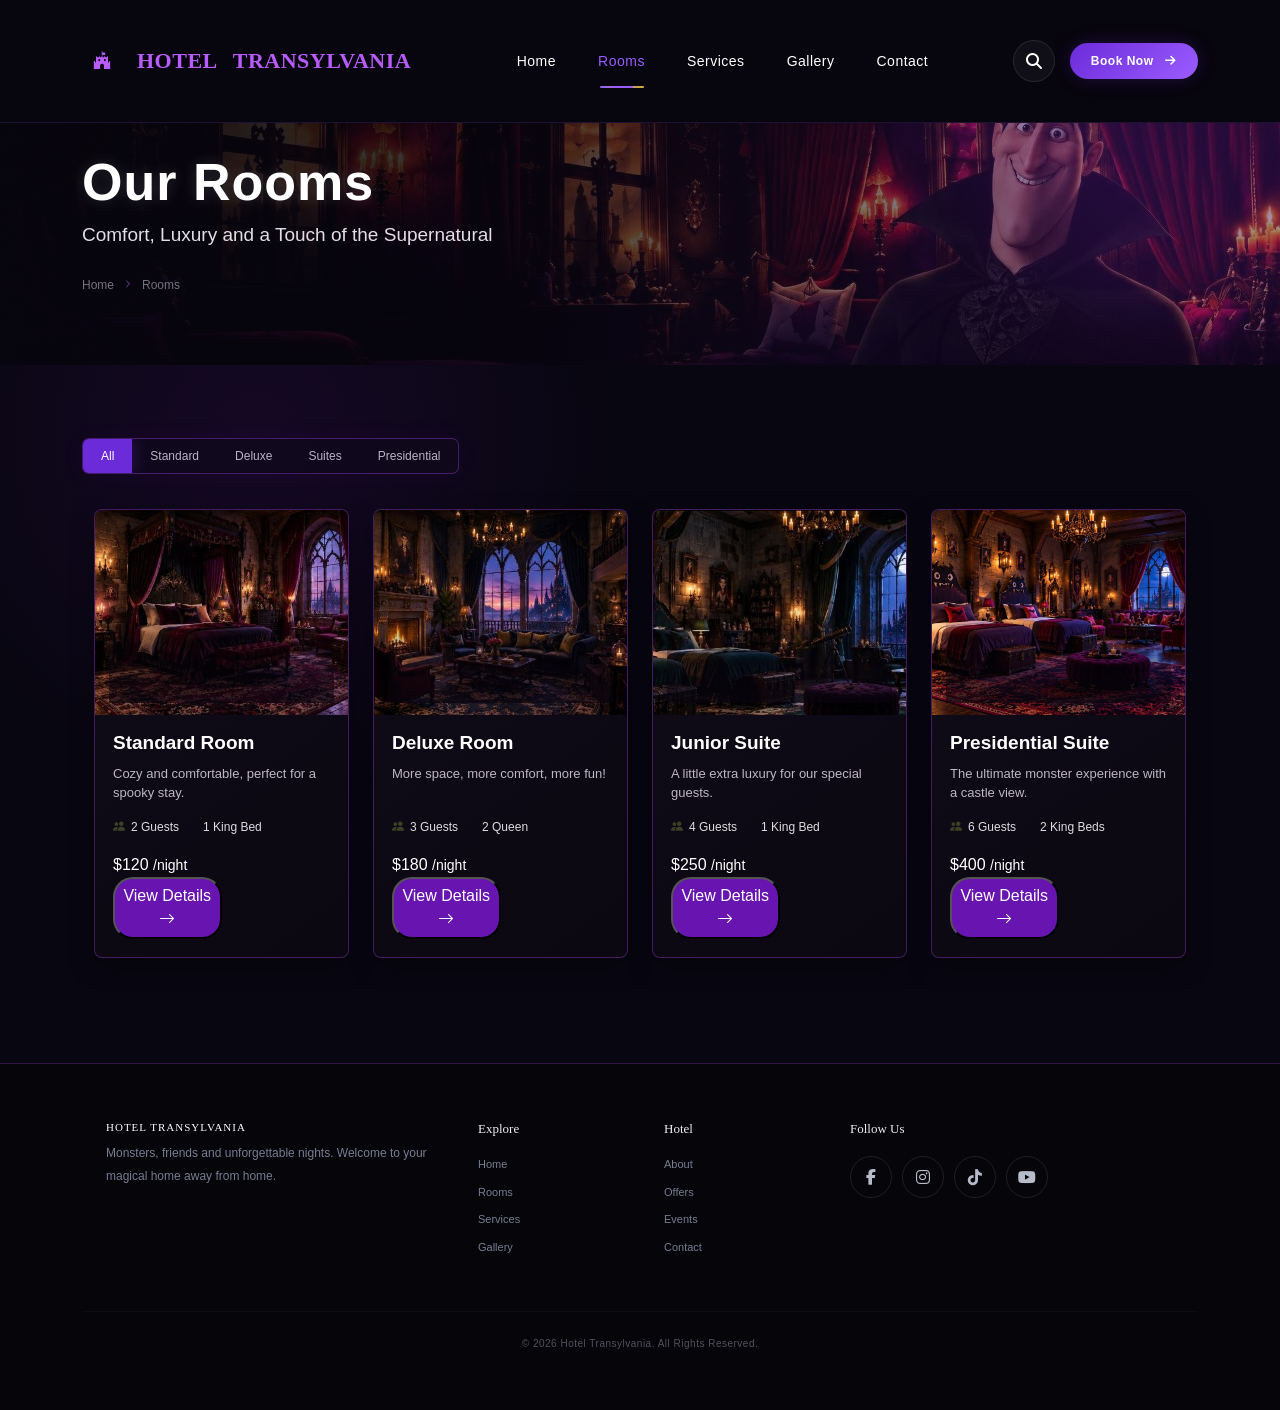
==== commit ece6378c: "hotal 7 finish" ====
--- a/index1.html
+++ b/index1.html
@@ -286,16 +286,13 @@
                 </div>
 
 
-
-                <!-- PRESIDENTIAL SUITE -->
-
                 <div class="col-12 col-md-6 col-xl-3 room-item presidential">
 
                     <div class="room-card">
 
                         <div class="room-image">
 
-                            <img src="../web100/images/room1.jpg"
+                            <img src="img/room1.jpg"
                                 alt="Presidential Suite">
 
                             <div class="image-overlay"></div>
@@ -381,8 +378,6 @@
 </footer>
 
 
-    <!-- ================= JAVASCRIPT ================= -->
-
     <script>
 
         const filterButtons = document.querySelectorAll(".filter-btn");
--- a/style.css
+++ b/style.css
@@ -338,15 +338,12 @@
 }
 
 
-/* =========================================
-   HERO
-========================================= */
 
 .rooms-hero {
     height: 285px;
 
     background-image:
-        url("../web100/images/babalololo.jpg");
+        url("img/babalololo.jpg");
 
     background-size: cover;
     background-position: center;
